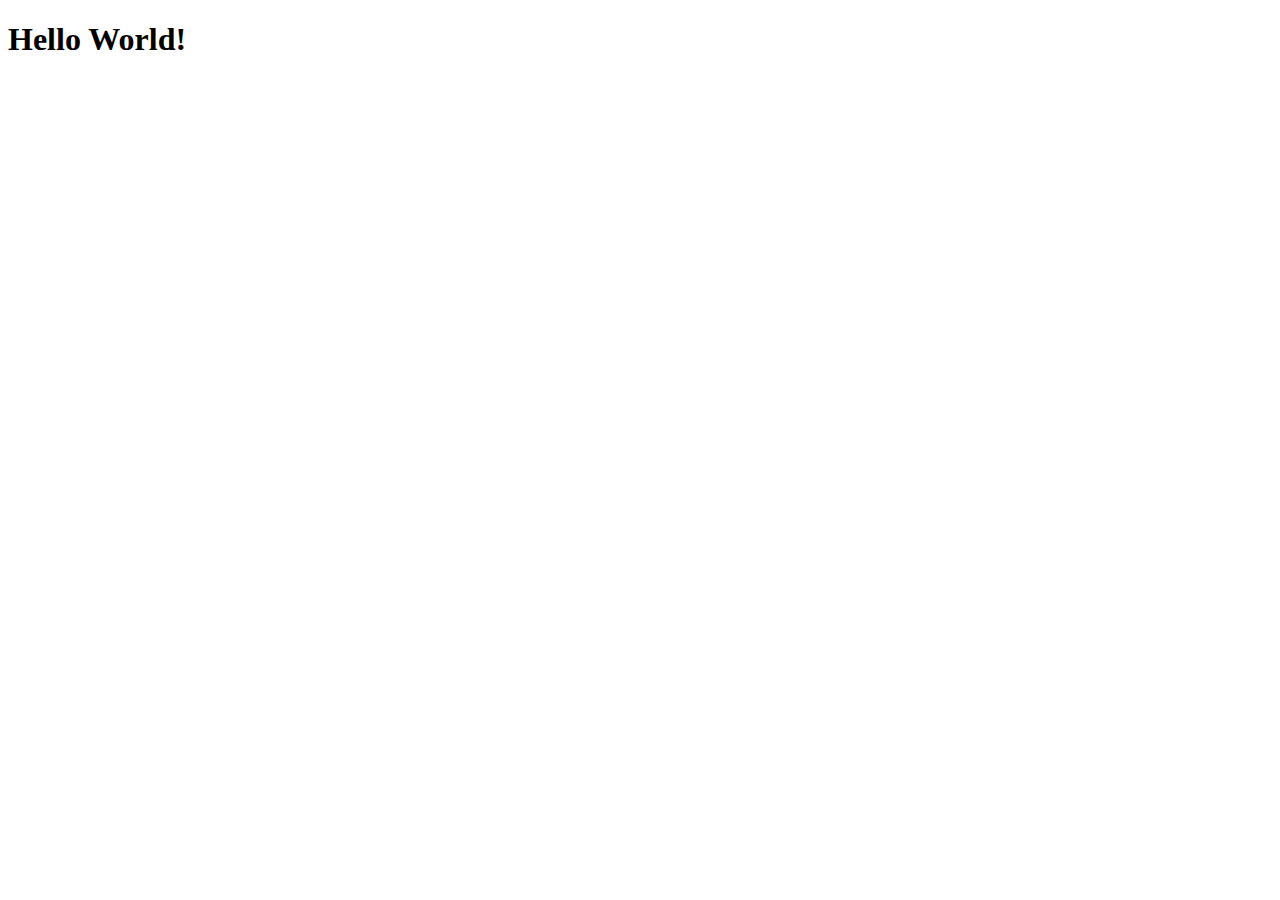
==== src/main/webapp/index.html @ fe64d9cb "second commit" ====
<!DOCTYPE html>
<html>
    <head>
        <title>Start Page</title>
        <meta http-equiv="Content-Type" content="text/html; charset=UTF-8">
    </head>
    <body>
        <h1>Hello World!</h1>
    </body>
</html>
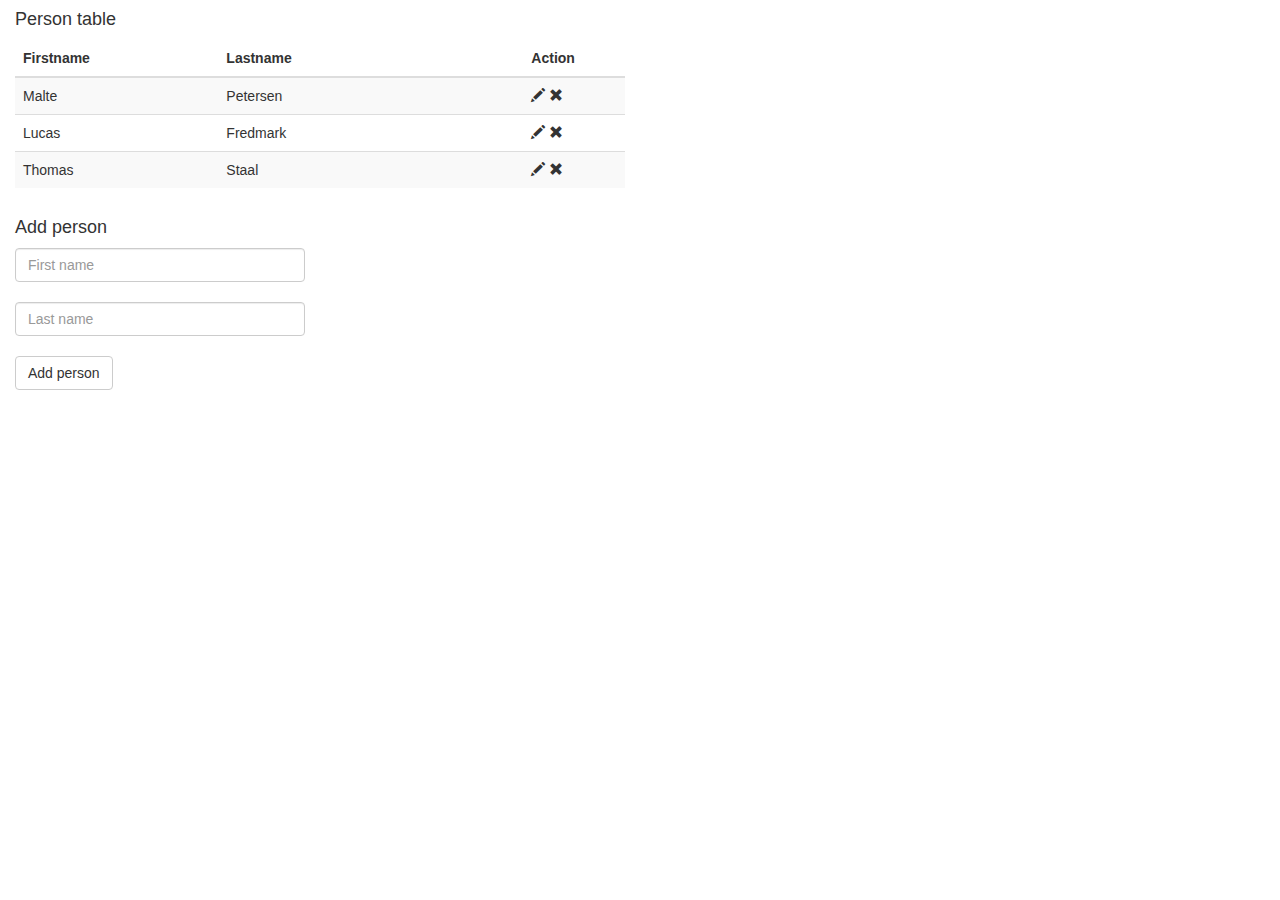
==== commit 27667ab7: "HTML + Bootstrap lavet" ====
--- a/src/main/webapp/index.html
+++ b/src/main/webapp/index.html
@@ -1,10 +1,79 @@
-<!DOCTYPE html>
-<html>
-    <head>
-        <title>Start Page</title>
-        <meta http-equiv="Content-Type" content="text/html; charset=UTF-8">
-    </head>
-    <body>
-        <h1>Hello World!</h1>
-    </body>
-</html>
+<!DOCTYPE html>
+<html>
+    <head>
+        <title>CA2</title>
+        <meta http-equiv="Content-Type" content="text/html; charset=UTF-8">
+        <meta name="viewport" content="width=device-width, initial-scale=1.0">
+        <link rel="stylesheet" href="https://maxcdn.bootstrapcdn.com/bootstrap/3.3.7/css/bootstrap.min.css">
+        <script src="https://ajax.googleapis.com/ajax/libs/jquery/1.12.4/jquery.min.js"></script>
+        <script src="https://maxcdn.bootstrapcdn.com/bootstrap/3.3.7/js/bootstrap.min.js"></script>
+        <link rel="stylesheet" href="css/style.css">
+    </head>
+    <body>
+        <div class="container-fluid">
+            <div class="row">
+                <div class="col-md-6">
+                    <h4>Person table</h4>
+                    <table class="table table-striped">
+                        <thead>
+                            <tr>
+                                <th class="col-md-4">Firstname</th>
+                                <th class="col-md-6">Lastname</th>
+                                <th class="col-md-2">Action</th>
+                            </tr>
+                        </thead>
+                        <tr>
+                            <td>Malte</td>
+                            <td>Petersen</td>
+                            <td>
+                                <div class="glyphicon glyphicon-pencil" id="edit_person"></div>
+                                <div class="glyphicon glyphicon-remove" id="remove_person"></div>
+                            </td>
+                        </tr>
+                        <tr>
+                            <td>Lucas</td>
+                            <td>Fredmark</td>
+                            <td>
+                                <div class="glyphicon glyphicon-pencil" id="edit_person"></div>
+                                <div class="glyphicon glyphicon-remove" id="remove_person"></div>
+                            </td>
+                        </tr>
+                        <tr>
+                            <td>Thomas</td>
+                            <td>Staal</td>
+                            <td>
+                                <div class="glyphicon glyphicon-pencil" id="edit_person"></div>
+                                <div class="glyphicon glyphicon-remove" id="remove_person"></div>
+                            </td>
+                        </tr>
+                    </table>
+                </div>
+                <div class="col-md-4 hidden"> <!-- Vises kun når en person bliver edited -->
+                    <h4>Edit person</h4> 
+                    <form id="edit_person_form" class="form-horizontal">
+                        <input type="text" class="form-control" id="new_first_name" placeholder="First name" value="old value">
+                        <br>
+                        <input type="text" class="form-control" id="new_last_name" placeholder="Last name" value="old value">
+                        <br>
+                        <button type="submit" class="btn btn-default" id="edit_person">Submit changes</button>
+                    </form>
+                </div>
+            </div>
+            <div class="row">
+                <div class="col-md-3">
+                    <h4>Add person</h4>
+                    <form id="add_person_form" class="form-horizontal">
+                        <input type="text" class="form-control" id="first_name" placeholder="First name">
+                        <br>
+                        <input type="text" class="form-control" id="last_name" placeholder="Last name">
+                        <br>
+                        <button type="submit" class="btn btn-default" id="add_person">Add person</button>
+                    </form>
+                </div>
+            </div>
+            
+        </div>
+        
+    <script src="js/main.js" type="text/javascript"></script>
+    </body>
+</html>
--- a/src/main/webapp/css/style.css
+++ b/src/main/webapp/css/style.css
@@ -0,0 +1 @@
+
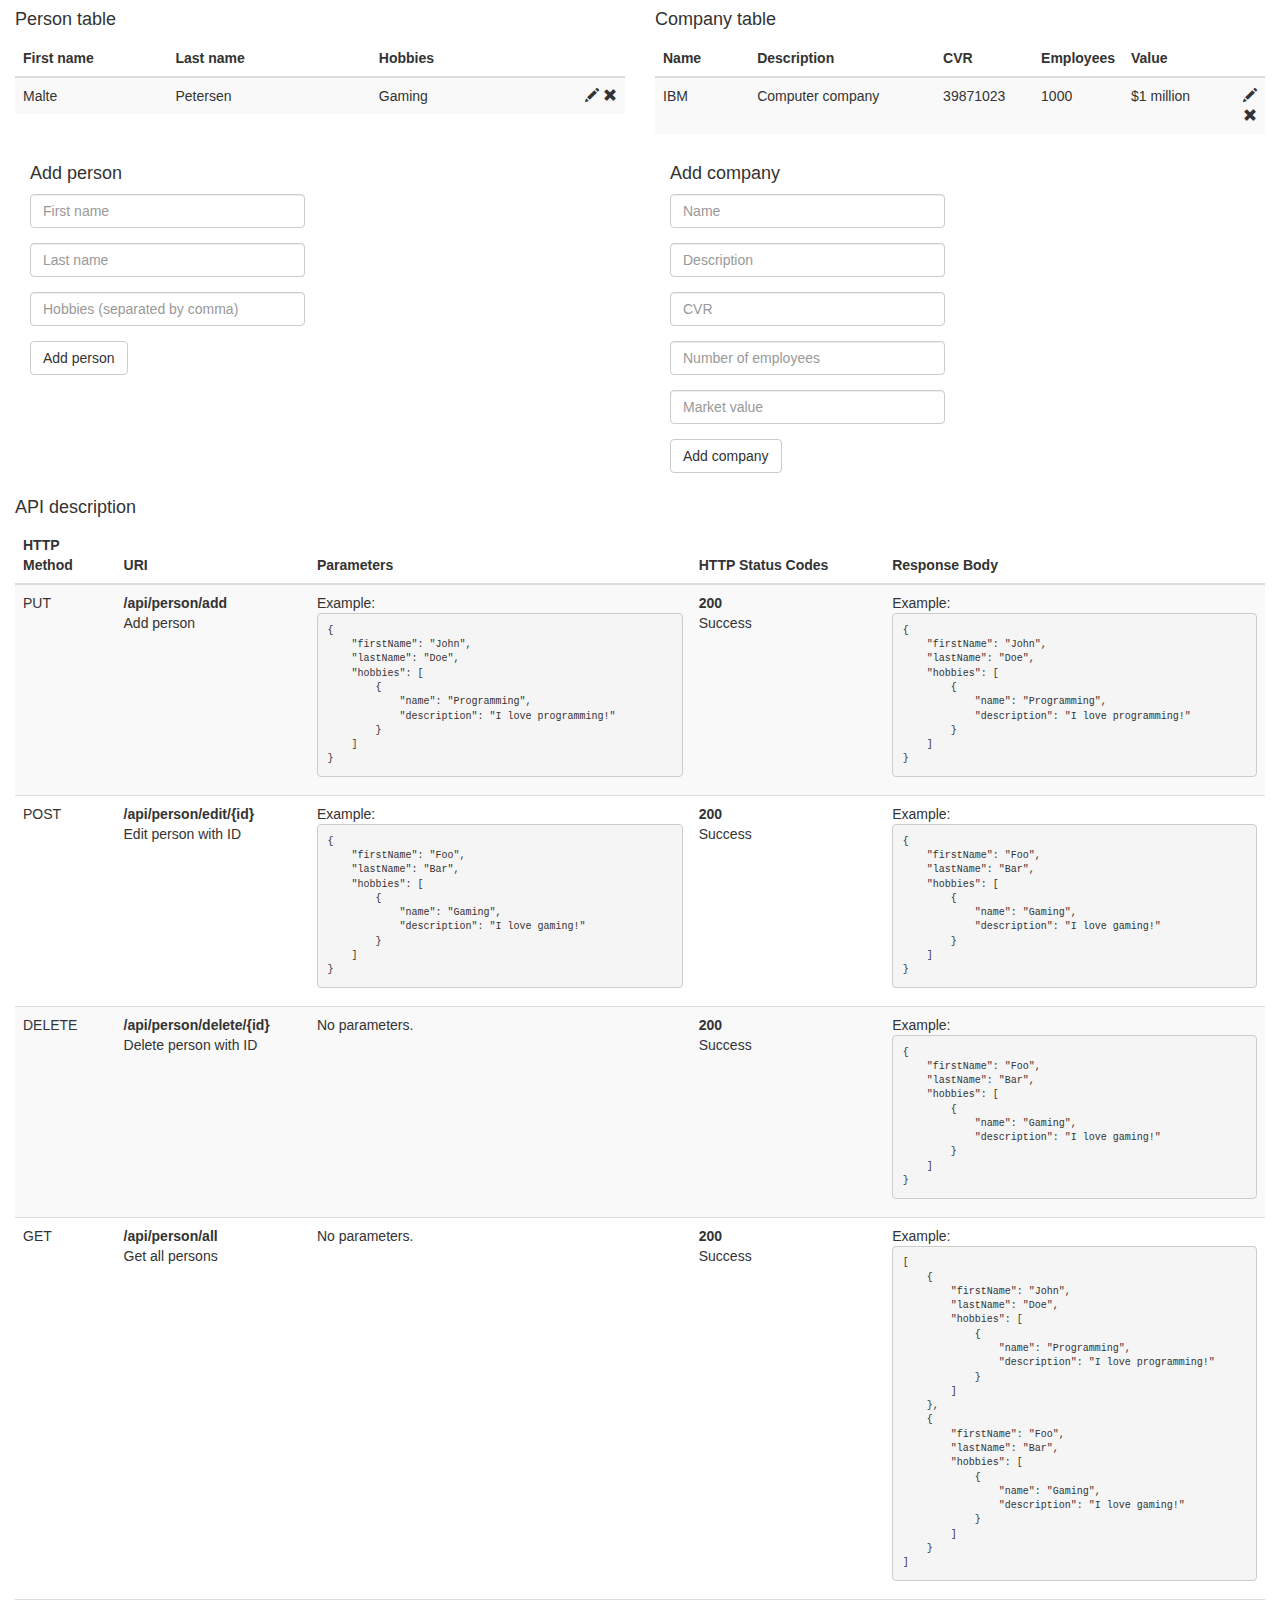
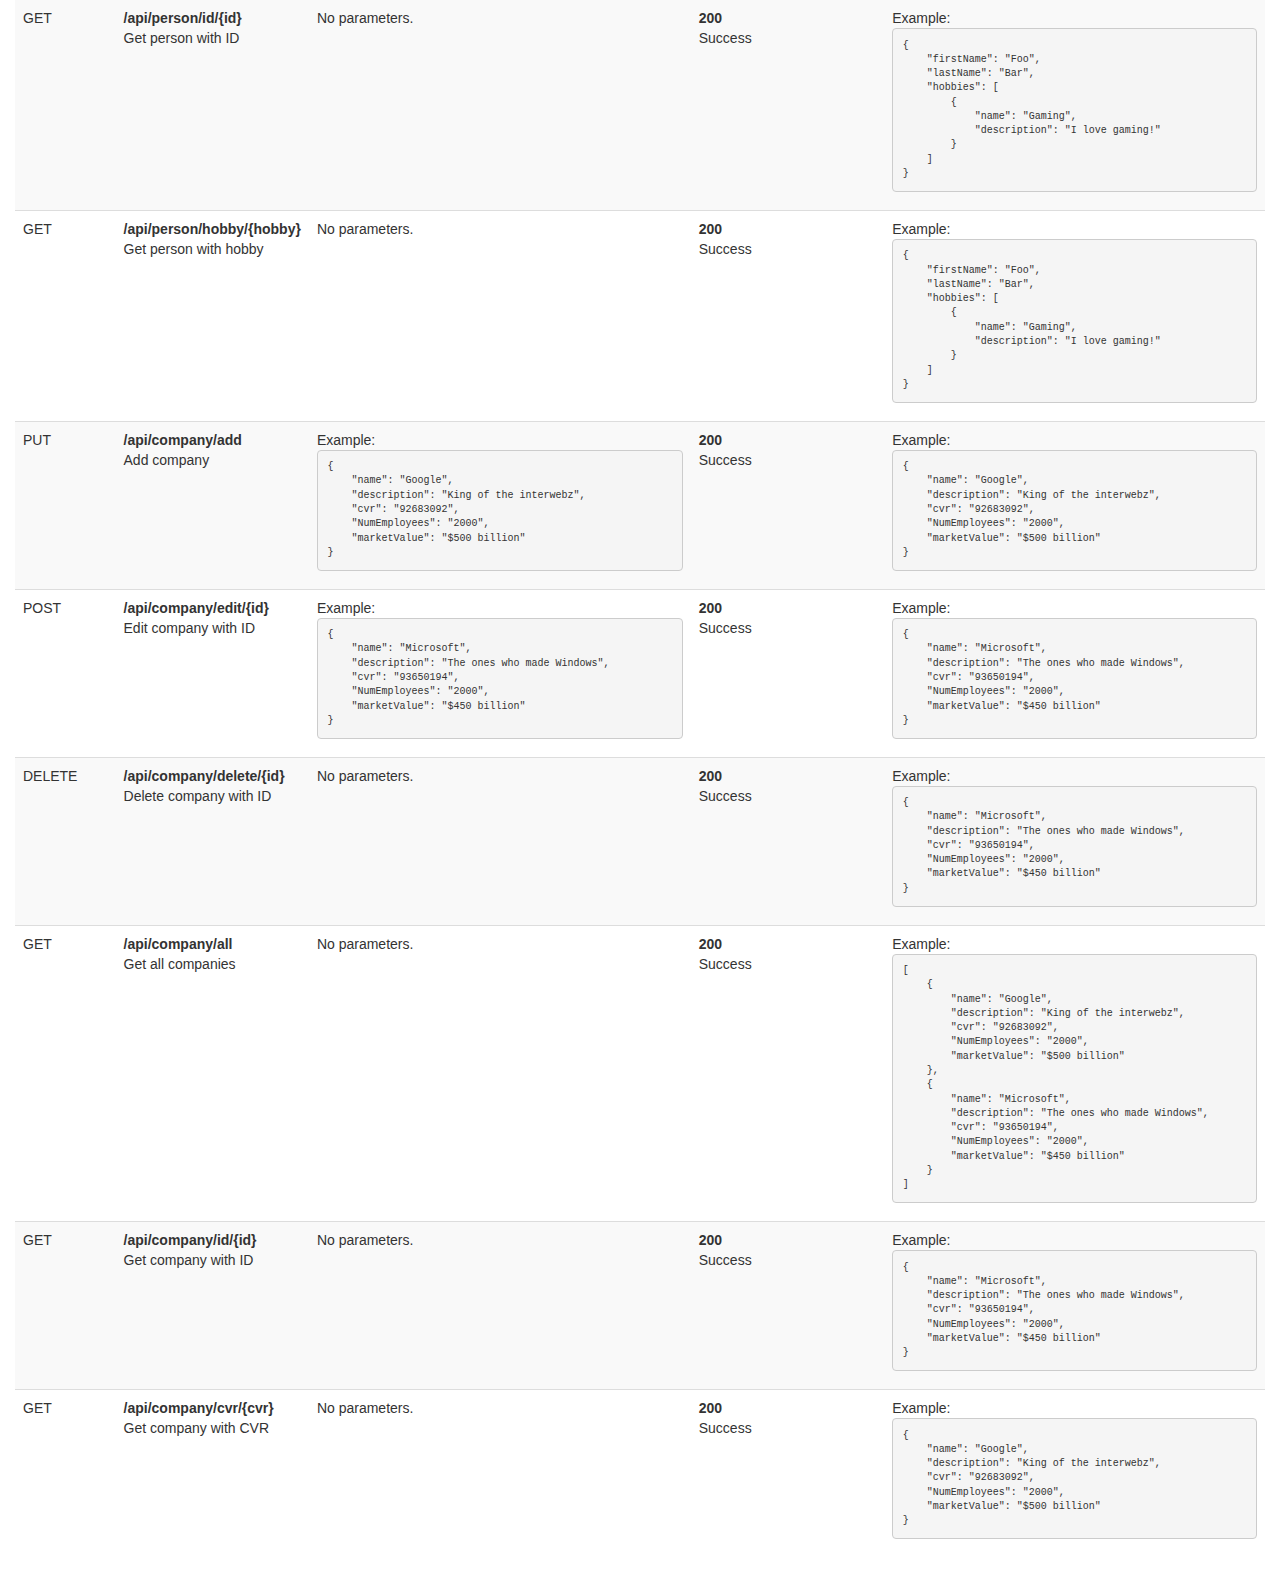
==== commit e88b19d1: "added documentation for REST API" ====
--- a/src/main/webapp/index.html
+++ b/src/main/webapp/index.html
@@ -17,63 +17,542 @@
                     <table class="table table-striped">
                         <thead>
                             <tr>
-                                <th class="col-md-4">Firstname</th>
-                                <th class="col-md-6">Lastname</th>
-                                <th class="col-md-2">Action</th>
+                                <th class="col-md-3">First name</th>
+                                <th class="col-md-4">Last name</th>
+                                <th class="col-md-4">Hobbies</th>
+                                <th class="col-md-1"></th>
                             </tr>
                         </thead>
                         <tr>
                             <td>Malte</td>
                             <td>Petersen</td>
-                            <td>
-                                <div class="glyphicon glyphicon-pencil" id="edit_person"></div>
-                                <div class="glyphicon glyphicon-remove" id="remove_person"></div>
-                            </td>
-                        </tr>
-                        <tr>
-                            <td>Lucas</td>
-                            <td>Fredmark</td>
-                            <td>
-                                <div class="glyphicon glyphicon-pencil" id="edit_person"></div>
-                                <div class="glyphicon glyphicon-remove" id="remove_person"></div>
-                            </td>
-                        </tr>
-                        <tr>
-                            <td>Thomas</td>
-                            <td>Staal</td>
-                            <td>
-                                <div class="glyphicon glyphicon-pencil" id="edit_person"></div>
-                                <div class="glyphicon glyphicon-remove" id="remove_person"></div>
+                            <td>Gaming</td>
+                            <td class="text-right">
+                                <div class="edit_person glyphicon glyphicon-pencil"></div>
+                                <div class="remove_person glyphicon glyphicon-remove"></div>
                             </td>
                         </tr>
                     </table>
                 </div>
-                <div class="col-md-4 hidden"> <!-- Vises kun når en person bliver edited -->
-                    <h4>Edit person</h4> 
-                    <form id="edit_person_form" class="form-horizontal">
-                        <input type="text" class="form-control" id="new_first_name" placeholder="First name" value="old value">
-                        <br>
-                        <input type="text" class="form-control" id="new_last_name" placeholder="Last name" value="old value">
-                        <br>
-                        <button type="submit" class="btn btn-default" id="edit_person">Submit changes</button>
-                    </form>
+                <div class="col-md-6">
+                    <h4>Company table</h4>
+                    <table class="table table-striped">
+                        <thead>
+                            <tr>
+                                <th class="col-md-2">Name</th>
+                                <th class="col-md-4">Description</th>
+                                <th class="col-md-2">CVR</th>
+                                <th class="col-md-1">Employees</th>
+                                <th class="col-md-2">Value</th>
+                                <th class="col-md-1"></th>
+                            </tr>
+                        </thead>
+                        <tr>
+                            <td>IBM</td>
+                            <td>Computer company</td>
+                            <td>39871023</td>
+                            <td>1000</td>
+                            <td>$1 million</td>
+                            <td class="text-right">
+                                <div class="edit_company glyphicon glyphicon-pencil"></div>
+                                <div class="remove_company glyphicon glyphicon-remove"></div>
+                            </td>
+                        </tr>
+                    </table>
                 </div>
             </div>
             <div class="row">
-                <div class="col-md-3">
-                    <h4>Add person</h4>
-                    <form id="add_person_form" class="form-horizontal">
-                        <input type="text" class="form-control" id="first_name" placeholder="First name">
-                        <br>
-                        <input type="text" class="form-control" id="last_name" placeholder="Last name">
-                        <br>
-                        <button type="submit" class="btn btn-default" id="add_person">Add person</button>
-                    </form>
+                <div class="col-md-6">
+                    <div class="col-md-6">
+                        <h4>Add person</h4>
+                        <form id="add_person_form">
+                            <div class="form-group">
+                                <input type="text" class="form-control" id="person_firstname_add" placeholder="First name">
+                            </div>
+                            <div class="form-group">
+                                <input type="text" class="form-control" id="person_lastname_add" placeholder="Last name">
+                            </div>
+                            <div class="form-group">
+                                <input type="text" class="form-control" id="person_hobbies_add" placeholder="Hobbies (separated by comma)">
+                            </div>
+                            <div class="form-group">
+                                <button type="submit" class="btn btn-default">Add person</button>
+                            </div>
+                        </form>
+                    </div>
+                    <div class="col-md-6 hidden"> <!-- Vises kun når en person bliver edited -->
+                        <h4>Edit person</h4>
+                        <form id="edit_person_form">
+                            <div class="form-group">
+                                <input type="text" class="form-control" id="person_firstname_edit" placeholder="First name">
+                            </div>
+                            <div class="form-group">
+                                <input type="text" class="form-control" id="person_lastname_edit" placeholder="Last name">
+                            </div>
+                            <div class="form-group">
+                                <input type="text" class="form-control" id="person_hobbies_edit" placeholder="Hobbies (separated by comma)">
+                            </div>
+                            <div class="form-group">
+                                <button type="submit" class="btn btn-default">Submit changes</button>
+                            </div>
+                        </form>
+                    </div>
+                </div>
+                <div class="col-md-6">
+                    <div class="col-md-6">
+                        <h4>Add company</h4>
+                        <form id="add_company_form">
+                            <div class="form-group">
+                                <input type="text" class="form-control" id="company_name_add" placeholder="Name">
+                            </div>
+                            <div class="form-group">
+                                <input type="text" class="form-control" id="company_desc_add" placeholder="Description">
+                            </div>
+                            <div class="form-group">
+                                <input type="text" class="form-control" id="company_cvr_add" placeholder="CVR">
+                            </div>
+                            <div class="form-group">
+                                <input type="text" class="form-control" id="company_empl_add" placeholder="Number of employees">
+                            </div>
+                            <div class="form-group">
+                                <input type="text" class="form-control" id="company_value_add" placeholder="Market value">
+                            </div>
+                            <div class="form-group">
+                                <button type="submit" class="btn btn-default">Add company</button>
+                            </div>
+                        </form>
+                    </div>
+                    <div class="col-md-6 hidden"> <!-- Vises kun når en company bliver edited -->
+                        <h4>Edit company</h4>
+                        <form id="edit_company_form">
+                            <div class="form-group">
+                                <input type="text" class="form-control" id="company_name_edit" placeholder="Name">
+                            </div>
+                            <div class="form-group">
+                                <input type="text" class="form-control" id="company_desc_edit" placeholder="Description">
+                            </div>
+                            <div class="form-group">
+                                <input type="text" class="form-control" id="company_cvr_edit" placeholder="CVR">
+                            </div>
+                            <div class="form-group">
+                                <input type="text" class="form-control" id="company_empl_edit" placeholder="Number of employees">
+                            </div>
+                            <div class="form-group">
+                                <input type="text" class="form-control" id="company_value_edit" placeholder="Market value">
+                            </div>
+                            <div class="form-group">
+                                <button type="submit" class="btn btn-default">Submit changes</button>
+                            </div>
+                        </form>
+                    </div>
                 </div>
             </div>
-            
+            <h4>API description</h4>
+            <table class="table table-striped">
+                <thead>
+                    <tr>
+                        <th class="col-md-1">HTTP Method</th>
+                        <th class="col-md-1">URI</th>
+                        <th class="col-md-4">Parameters</th>
+                        <th class="col-md-2">HTTP Status Codes</th>
+                        <th class="col-md-4">Response Body</th>
+                    </tr>
+                </thead>
+                <tr>
+                    <td>PUT</td>
+                    <td>
+                        <dl>
+                            <dt>/api/person/add</dt>
+                            <dd>Add person</dd>
+                        </dl>
+                    </td>
+                    <td>
+                        Example:
+                        <pre><code>{
+    "firstName": "John",
+    "lastName": "Doe",
+    "hobbies": [
+        {
+            "name": "Programming",
+            "description": "I love programming!"
+        }
+    ]
+}</code></pre>
+                    </td>
+                    <td>
+                        <dl>
+                            <dt>200</dt>
+                            <dd>Success</dd>
+                        </dl>
+                    </td>
+                    <td>
+                        Example:
+                        <pre><code>{
+    "firstName": "John",
+    "lastName": "Doe",
+    "hobbies": [
+        {
+            "name": "Programming",
+            "description": "I love programming!"
+        }
+    ]
+}</code></pre>
+                    </td>
+                </tr>
+                <tr>
+                    <td>POST</td>
+                    <td>
+                        <dl>
+                            <dt>/api/person/edit/{id}</dt>
+                            <dd>Edit person with ID</dd>
+                        </dl>
+                    </td>
+                    <td>
+                        Example:
+                        <pre><code>{
+    "firstName": "Foo",
+    "lastName": "Bar",
+    "hobbies": [
+        {
+            "name": "Gaming",
+            "description": "I love gaming!"
+        }
+    ]
+}</code></pre>
+                    </td>
+                    <td>
+                        <dl>
+                            <dt>200</dt>
+                            <dd>Success</dd>
+                        </dl>
+                    </td>
+                    <td>
+                        Example:
+                        <pre><code>{
+    "firstName": "Foo",
+    "lastName": "Bar",
+    "hobbies": [
+        {
+            "name": "Gaming",
+            "description": "I love gaming!"
+        }
+    ]
+}</code></pre>
+                    </td>
+                </tr>
+                <tr>
+                    <td>DELETE</td>
+                    <td>
+                        <dl>
+                            <dt>/api/person/delete/{id}</dt>
+                            <dd>Delete person with ID</dd>
+                        </dl>
+                    </td>
+                    <td>No parameters.</td>
+                    <td>
+                        <dl>
+                            <dt>200</dt>
+                            <dd>Success</dd>
+                        </dl>
+                    </td>
+                    <td>
+                        Example:
+                        <pre><code>{
+    "firstName": "Foo",
+    "lastName": "Bar",
+    "hobbies": [
+        {
+            "name": "Gaming",
+            "description": "I love gaming!"
+        }
+    ]
+}</code></pre>
+                    </td>
+                </tr>
+                <tr>
+                    <td>GET</td>
+                    <td>
+                        <dl>
+                            <dt>/api/person/all</dt>
+                            <dd>Get all persons</dd>
+                        </dl>
+                    </td>
+                    <td>No parameters.</td>
+                    <td>
+                        <dl>
+                            <dt>200</dt>
+                            <dd>Success</dd>
+                        </dl>
+                    </td>
+                    <td>
+                        Example:
+                        <pre><code>[
+    {
+        "firstName": "John",
+        "lastName": "Doe",
+        "hobbies": [
+            {
+                "name": "Programming",
+                "description": "I love programming!"
+            }
+        ]
+    },
+    {
+        "firstName": "Foo",
+        "lastName": "Bar",
+        "hobbies": [
+            {
+                "name": "Gaming",
+                "description": "I love gaming!"
+            }
+        ]
+    }
+]</code></pre>
+                    </td>
+                </tr>
+                <tr>
+                    <td>GET</td>
+                    <td>
+                        <dl>
+                            <dt>/api/person/id/{id}</dt>
+                            <dd>Get person with ID</dd>
+                        </dl>
+                    </td>
+                    <td>No parameters.</td>
+                    <td>
+                        <dl>
+                            <dt>200</dt>
+                            <dd>Success</dd>
+                        </dl>
+                    </td>
+                    <td>
+                        Example:
+                        <pre><code>{
+    "firstName": "Foo",
+    "lastName": "Bar",
+    "hobbies": [
+        {
+            "name": "Gaming",
+            "description": "I love gaming!"
+        }
+    ]
+}</code></pre>
+                    </td>
+                </tr>
+                <tr>
+                    <td>GET</td>
+                    <td>
+                        <dl>
+                            <dt>/api/person/hobby/{hobby}</dt>
+                            <dd>Get person with hobby</dd>
+                        </dl>
+                    </td>
+                    <td>No parameters.</td>
+                    <td>
+                        <dl>
+                            <dt>200</dt>
+                            <dd>Success</dd>
+                        </dl>
+                    </td>
+                    <td>
+                        Example:
+                        <pre><code>{
+    "firstName": "Foo",
+    "lastName": "Bar",
+    "hobbies": [
+        {
+            "name": "Gaming",
+            "description": "I love gaming!"
+        }
+    ]
+}</code></pre>
+                    </td>
+                </tr>
+                <tr>
+                    <td>PUT</td>
+                    <td>
+                        <dl>
+                            <dt>/api/company/add</dt>
+                            <dd>Add company</dd>
+                        </dl>
+                    </td>
+                    <td>
+                        Example:
+                        <pre><code>{
+    "name": "Google",
+    "description": "King of the interwebz",
+    "cvr": "92683092",
+    "NumEmployees": "2000",
+    "marketValue": "$500 billion"
+}</code></pre>
+                    </td>
+                    <td>
+                        <dl>
+                            <dt>200</dt>
+                            <dd>Success</dd>
+                        </dl>
+                    </td>
+                    <td>
+                        Example:
+                        <pre><code>{
+    "name": "Google",
+    "description": "King of the interwebz",
+    "cvr": "92683092",
+    "NumEmployees": "2000",
+    "marketValue": "$500 billion"
+}</code></pre>
+                    </td>
+                </tr>
+                <tr>
+                    <td>POST</td>
+                    <td>
+                        <dl>
+                            <dt>/api/company/edit/{id}</dt>
+                            <dd>Edit company with ID</dd>
+                        </dl>
+                    </td>
+                    <td>
+                        Example:
+                        <pre><code>{
+    "name": "Microsoft",
+    "description": "The ones who made Windows",
+    "cvr": "93650194",
+    "NumEmployees": "2000",
+    "marketValue": "$450 billion"
+}</code></pre>
+                    </td>
+                    <td>
+                        <dl>
+                            <dt>200</dt>
+                            <dd>Success</dd>
+                        </dl>
+                    </td>
+                    <td>
+                        Example:
+                        <pre><code>{
+    "name": "Microsoft",
+    "description": "The ones who made Windows",
+    "cvr": "93650194",
+    "NumEmployees": "2000",
+    "marketValue": "$450 billion"
+}</code></pre>
+                    </td>
+                </tr>
+                <tr>
+                    <td>DELETE</td>
+                    <td>
+                        <dl>
+                            <dt>/api/company/delete/{id}</dt>
+                            <dd>Delete company with ID</dd>
+                        </dl>
+                    </td>
+                    <td>No parameters.</td>
+                    <td>
+                        <dl>
+                            <dt>200</dt>
+                            <dd>Success</dd>
+                        </dl>
+                    </td>
+                    <td>
+                        Example:
+                        <pre><code>{
+    "name": "Microsoft",
+    "description": "The ones who made Windows",
+    "cvr": "93650194",
+    "NumEmployees": "2000",
+    "marketValue": "$450 billion"
+}</code></pre>
+                    </td>
+                </tr>
+                <tr>
+                    <td>GET</td>
+                    <td>
+                        <dl>
+                            <dt>/api/company/all</dt>
+                            <dd>Get all companies</dd>
+                        </dl>
+                    </td>
+                    <td>No parameters.</td>
+                    <td>
+                        <dl>
+                            <dt>200</dt>
+                            <dd>Success</dd>
+                        </dl>
+                    </td>
+                    <td>
+                        Example:
+                        <pre><code>[
+    {
+        "name": "Google",
+        "description": "King of the interwebz",
+        "cvr": "92683092",
+        "NumEmployees": "2000",
+        "marketValue": "$500 billion"
+    },
+    {
+        "name": "Microsoft",
+        "description": "The ones who made Windows",
+        "cvr": "93650194",
+        "NumEmployees": "2000",
+        "marketValue": "$450 billion"
+    }
+]</code></pre>
+                    </td>
+                </tr>
+                <tr>
+                    <td>GET</td>
+                    <td>
+                        <dl>
+                            <dt>/api/company/id/{id}</dt>
+                            <dd>Get company with ID</dd>
+                        </dl>
+                    </td>
+                    <td>No parameters.</td>
+                    <td>
+                        <dl>
+                            <dt>200</dt>
+                            <dd>Success</dd>
+                        </dl>
+                    </td>
+                    <td>
+                        Example:
+                        <pre><code>{
+    "name": "Microsoft",
+    "description": "The ones who made Windows",
+    "cvr": "93650194",
+    "NumEmployees": "2000",
+    "marketValue": "$450 billion"
+}</code></pre>
+                    </td>
+                </tr>
+                <tr>
+                    <td>GET</td>
+                    <td>
+                        <dl>
+                            <dt>/api/company/cvr/{cvr}</dt>
+                            <dd>Get company with CVR</dd>
+                        </dl>
+                    </td>
+                    <td>No parameters.</td>
+                    <td>
+                        <dl>
+                            <dt>200</dt>
+                            <dd>Success</dd>
+                        </dl>
+                    </td>
+                    <td>
+                        Example:
+                        <pre><code>{
+    "name": "Google",
+    "description": "King of the interwebz",
+    "cvr": "92683092",
+    "NumEmployees": "2000",
+    "marketValue": "$500 billion"
+}</code></pre>
+                    </td>
+                </tr>
+            </table>
         </div>
-        
-    <script src="js/main.js" type="text/javascript"></script>
+        <script src="js/main.js" type="text/javascript"></script>
     </body>
 </html>
--- a/src/main/webapp/css/style.css
+++ b/src/main/webapp/css/style.css
@@ -1 +1,3 @@
-
+pre {
+    font-size: 10px;
+}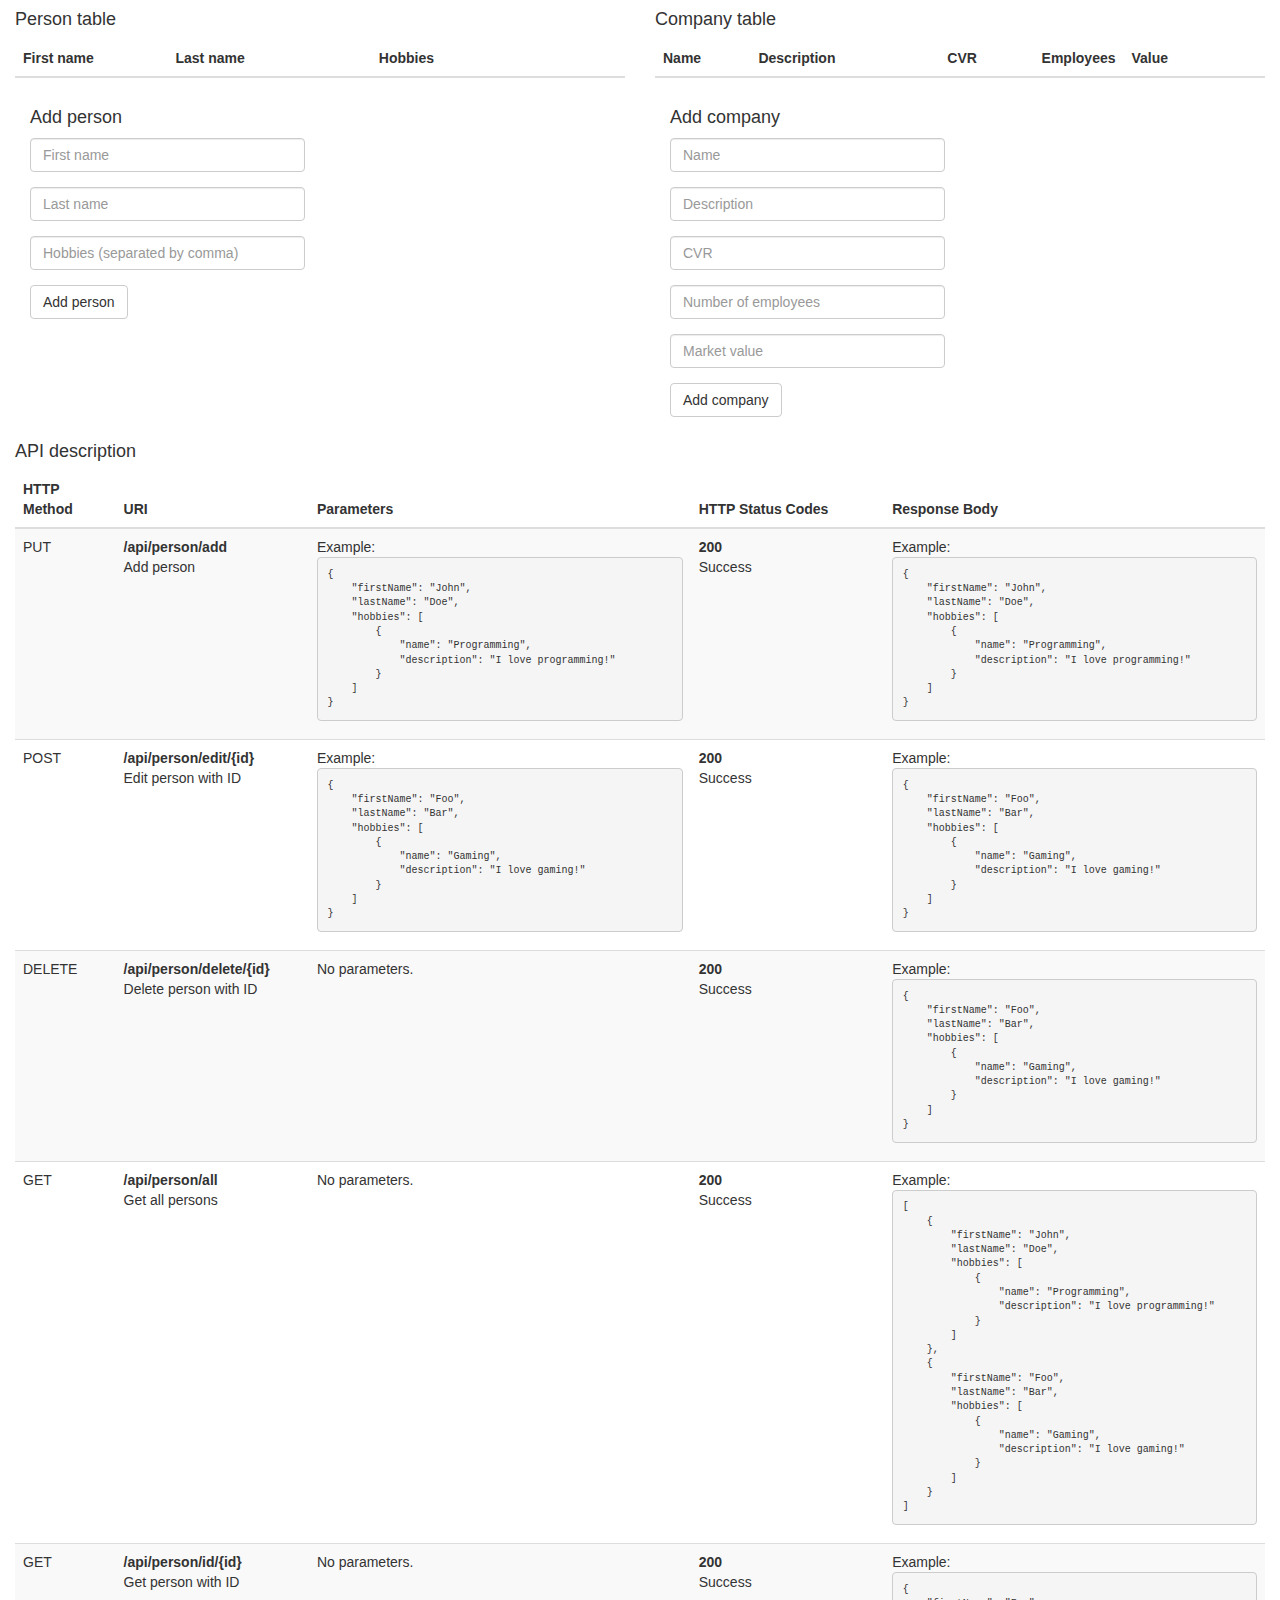
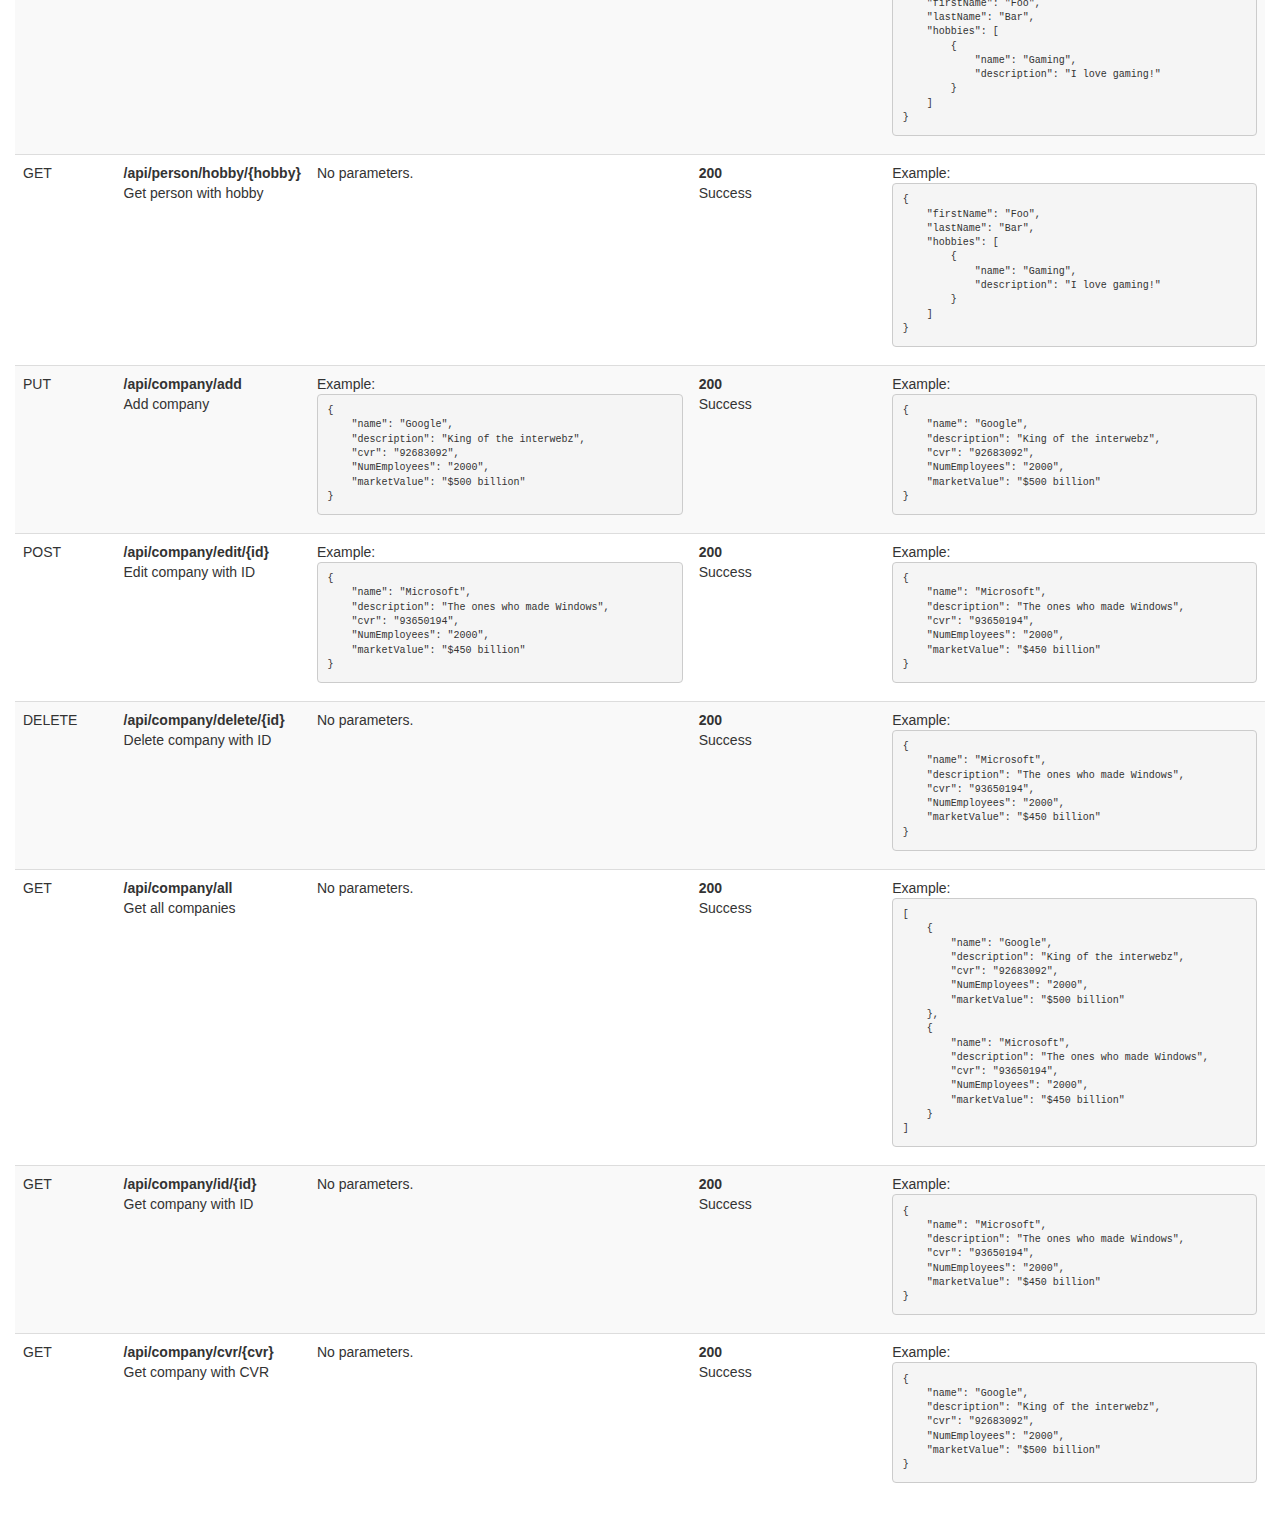
==== commit 3ce4778f: "frontend AJAX requests for REST API" ====
--- a/src/main/webapp/index.html
+++ b/src/main/webapp/index.html
@@ -14,7 +14,7 @@
             <div class="row">
                 <div class="col-md-6">
                     <h4>Person table</h4>
-                    <table class="table table-striped">
+                    <table id="person-table" class="table table-striped">
                         <thead>
                             <tr>
                                 <th class="col-md-3">First name</th>
@@ -23,20 +23,11 @@
                                 <th class="col-md-1"></th>
                             </tr>
                         </thead>
-                        <tr>
-                            <td>Malte</td>
-                            <td>Petersen</td>
-                            <td>Gaming</td>
-                            <td class="text-right">
-                                <div class="edit_person glyphicon glyphicon-pencil"></div>
-                                <div class="remove_person glyphicon glyphicon-remove"></div>
-                            </td>
-                        </tr>
                     </table>
                 </div>
                 <div class="col-md-6">
                     <h4>Company table</h4>
-                    <table class="table table-striped">
+                    <table id="company-table" class="table table-striped">
                         <thead>
                             <tr>
                                 <th class="col-md-2">Name</th>
@@ -47,17 +38,6 @@
                                 <th class="col-md-1"></th>
                             </tr>
                         </thead>
-                        <tr>
-                            <td>IBM</td>
-                            <td>Computer company</td>
-                            <td>39871023</td>
-                            <td>1000</td>
-                            <td>$1 million</td>
-                            <td class="text-right">
-                                <div class="edit_company glyphicon glyphicon-pencil"></div>
-                                <div class="remove_company glyphicon glyphicon-remove"></div>
-                            </td>
-                        </tr>
                     </table>
                 </div>
             </div>
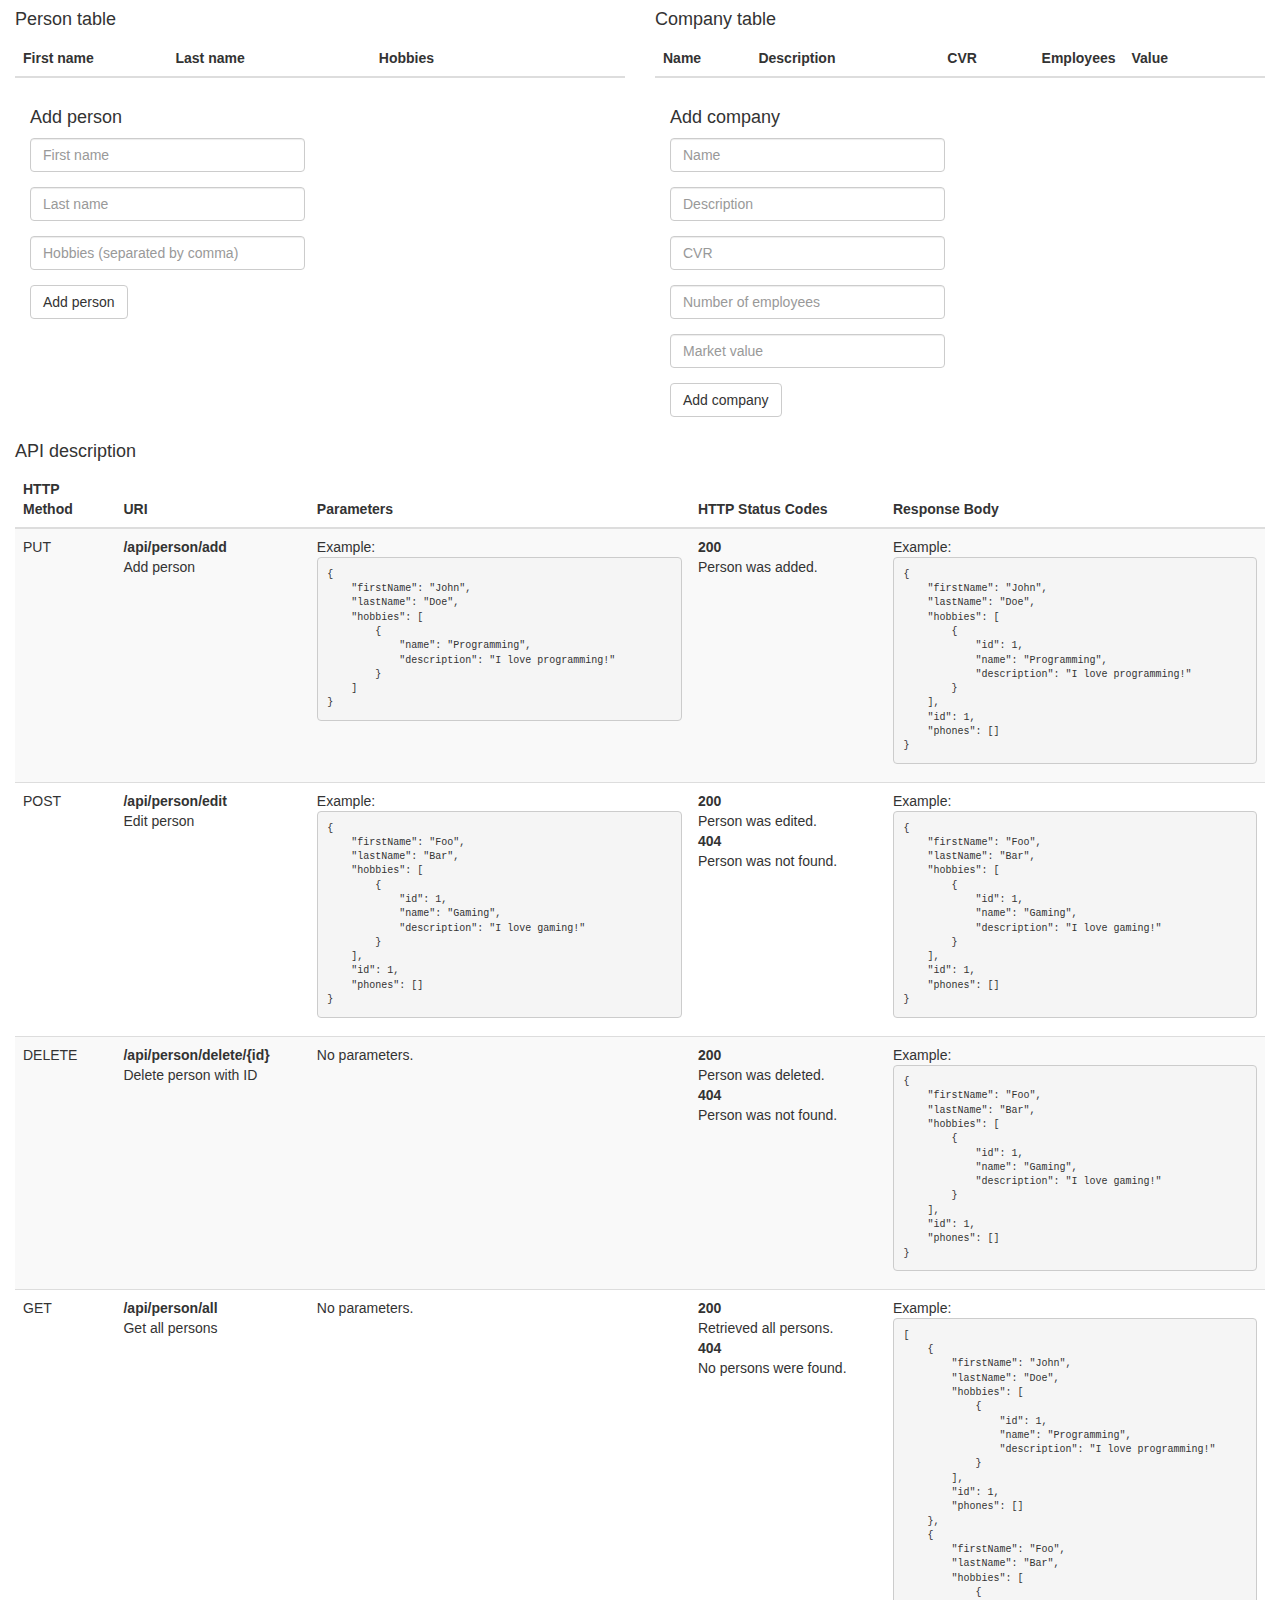
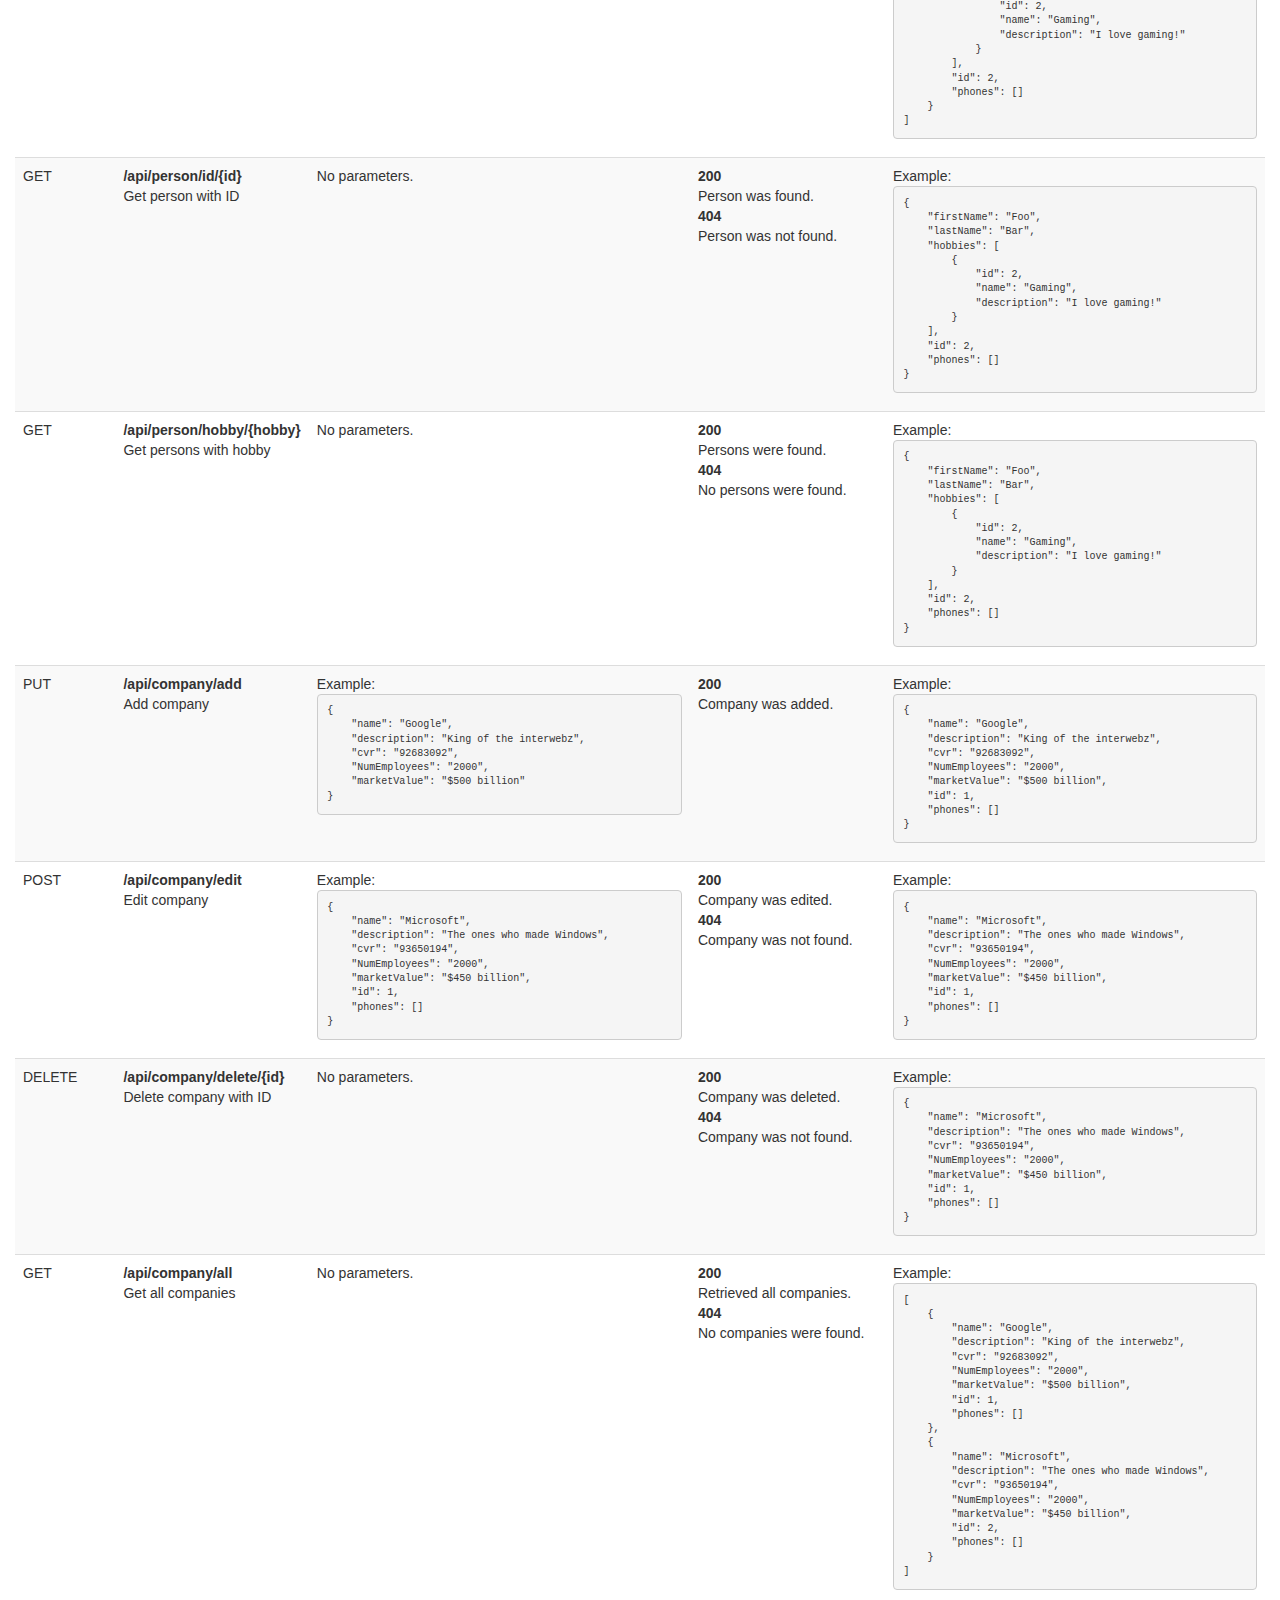
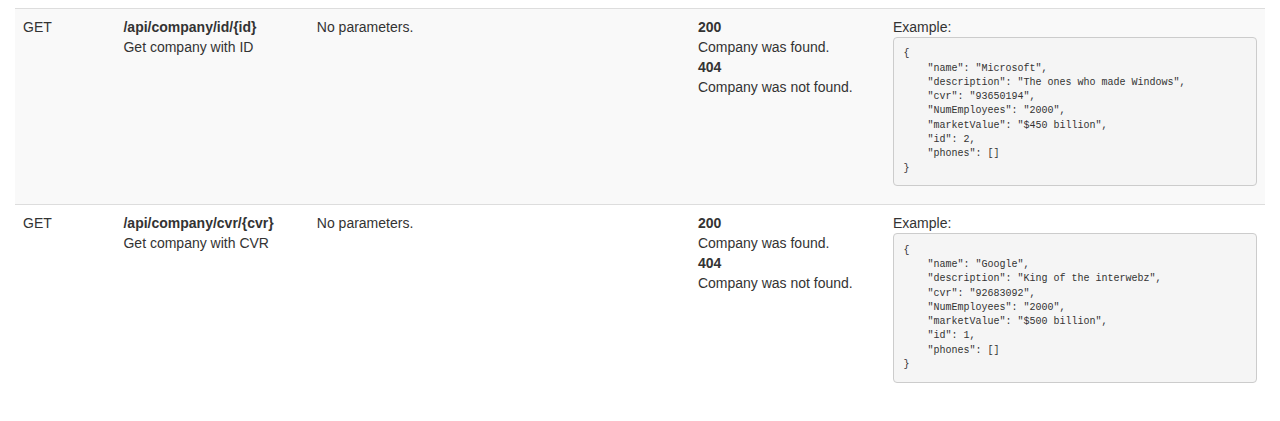
==== commit cba0a950: "stuff" ====
--- a/src/main/webapp/index.html
+++ b/src/main/webapp/index.html
@@ -45,32 +45,32 @@
                 <div class="col-md-6">
                     <div class="col-md-6">
                         <h4>Add person</h4>
-                        <form id="add_person_form">
-                            <div class="form-group">
-                                <input type="text" class="form-control" id="person_firstname_add" placeholder="First name">
-                            </div>
-                            <div class="form-group">
-                                <input type="text" class="form-control" id="person_lastname_add" placeholder="Last name">
-                            </div>
-                            <div class="form-group">
-                                <input type="text" class="form-control" id="person_hobbies_add" placeholder="Hobbies (separated by comma)">
+                        <form id="addPerson">
+                            <div class="form-group">
+                                <input type="text" class="form-control" name="firstName" placeholder="First name">
+                            </div>
+                            <div class="form-group">
+                                <input type="text" class="form-control" name="lastName" placeholder="Last name">
+                            </div>
+                            <div class="form-group">
+                                <input type="text" class="form-control" name="hobbies" placeholder="Hobbies (separated by comma)">
                             </div>
                             <div class="form-group">
                                 <button type="submit" class="btn btn-default">Add person</button>
                             </div>
                         </form>
                     </div>
-                    <div class="col-md-6 hidden"> <!-- Vises kun når en person bliver edited -->
+                    <div class="col-md-6 hidden">
                         <h4>Edit person</h4>
-                        <form id="edit_person_form">
-                            <div class="form-group">
-                                <input type="text" class="form-control" id="person_firstname_edit" placeholder="First name">
-                            </div>
-                            <div class="form-group">
-                                <input type="text" class="form-control" id="person_lastname_edit" placeholder="Last name">
-                            </div>
-                            <div class="form-group">
-                                <input type="text" class="form-control" id="person_hobbies_edit" placeholder="Hobbies (separated by comma)">
+                        <form id="editPerson">
+                            <div class="form-group">
+                                <input type="text" class="form-control" name="firstName" placeholder="First name">
+                            </div>
+                            <div class="form-group">
+                                <input type="text" class="form-control" name="lastName" placeholder="Last name">
+                            </div>
+                            <div class="form-group">
+                                <input type="text" class="form-control" name="hobbies" placeholder="Hobbies (separated by comma)">
                             </div>
                             <div class="form-group">
                                 <button type="submit" class="btn btn-default">Submit changes</button>
@@ -81,44 +81,44 @@
                 <div class="col-md-6">
                     <div class="col-md-6">
                         <h4>Add company</h4>
-                        <form id="add_company_form">
-                            <div class="form-group">
-                                <input type="text" class="form-control" id="company_name_add" placeholder="Name">
-                            </div>
-                            <div class="form-group">
-                                <input type="text" class="form-control" id="company_desc_add" placeholder="Description">
-                            </div>
-                            <div class="form-group">
-                                <input type="text" class="form-control" id="company_cvr_add" placeholder="CVR">
-                            </div>
-                            <div class="form-group">
-                                <input type="text" class="form-control" id="company_empl_add" placeholder="Number of employees">
-                            </div>
-                            <div class="form-group">
-                                <input type="text" class="form-control" id="company_value_add" placeholder="Market value">
+                        <form id="addCompany">
+                            <div class="form-group">
+                                <input type="text" class="form-control" name="name" placeholder="Name">
+                            </div>
+                            <div class="form-group">
+                                <input type="text" class="form-control" name="description" placeholder="Description">
+                            </div>
+                            <div class="form-group">
+                                <input type="text" class="form-control" name="cvr" placeholder="CVR">
+                            </div>
+                            <div class="form-group">
+                                <input type="text" class="form-control" name="numEmployees" placeholder="Number of employees">
+                            </div>
+                            <div class="form-group">
+                                <input type="text" class="form-control" name="marketValue" placeholder="Market value">
                             </div>
                             <div class="form-group">
                                 <button type="submit" class="btn btn-default">Add company</button>
                             </div>
                         </form>
                     </div>
-                    <div class="col-md-6 hidden"> <!-- Vises kun når en company bliver edited -->
+                    <div class="col-md-6 hidden">
                         <h4>Edit company</h4>
-                        <form id="edit_company_form">
-                            <div class="form-group">
-                                <input type="text" class="form-control" id="company_name_edit" placeholder="Name">
-                            </div>
-                            <div class="form-group">
-                                <input type="text" class="form-control" id="company_desc_edit" placeholder="Description">
-                            </div>
-                            <div class="form-group">
-                                <input type="text" class="form-control" id="company_cvr_edit" placeholder="CVR">
-                            </div>
-                            <div class="form-group">
-                                <input type="text" class="form-control" id="company_empl_edit" placeholder="Number of employees">
-                            </div>
-                            <div class="form-group">
-                                <input type="text" class="form-control" id="company_value_edit" placeholder="Market value">
+                        <form id="editCompany">
+                            <div class="form-group">
+                                <input type="text" class="form-control" name="name" placeholder="Name">
+                            </div>
+                            <div class="form-group">
+                                <input type="text" class="form-control" name="description" placeholder="Description">
+                            </div>
+                            <div class="form-group">
+                                <input type="text" class="form-control" name="cvr" placeholder="CVR">
+                            </div>
+                            <div class="form-group">
+                                <input type="text" class="form-control" name="numEmployees" placeholder="Number of employees">
+                            </div>
+                            <div class="form-group">
+                                <input type="text" class="form-control" name="marketValue" placeholder="Market value">
                             </div>
                             <div class="form-group">
                                 <button type="submit" class="btn btn-default">Submit changes</button>
@@ -162,7 +162,7 @@
                     <td>
                         <dl>
                             <dt>200</dt>
-                            <dd>Success</dd>
+                            <dd>Person was added.</dd>
                         </dl>
                     </td>
                     <td>
@@ -172,10 +172,13 @@
     "lastName": "Doe",
     "hobbies": [
         {
+            "id": 1,
             "name": "Programming",
             "description": "I love programming!"
         }
-    ]
+    ],
+    "id": 1,
+    "phones": []
 }</code></pre>
                     </td>
                 </tr>
@@ -183,8 +186,8 @@
                     <td>POST</td>
                     <td>
                         <dl>
-                            <dt>/api/person/edit/{id}</dt>
-                            <dd>Edit person with ID</dd>
+                            <dt>/api/person/edit</dt>
+                            <dd>Edit person</dd>
                         </dl>
                     </td>
                     <td>
@@ -194,16 +197,21 @@
     "lastName": "Bar",
     "hobbies": [
         {
+            "id": 1,
             "name": "Gaming",
             "description": "I love gaming!"
         }
-    ]
-}</code></pre>
-                    </td>
-                    <td>
-                        <dl>
-                            <dt>200</dt>
-                            <dd>Success</dd>
+    ],
+    "id": 1,
+    "phones": []
+}</code></pre>
+                    </td>
+                    <td>
+                        <dl>
+                            <dt>200</dt>
+                            <dd>Person was edited.</dd>
+                            <dt>404</dt>
+                            <dd>Person was not found.</dd>
                         </dl>
                     </td>
                     <td>
@@ -213,10 +221,13 @@
     "lastName": "Bar",
     "hobbies": [
         {
+            "id": 1,
             "name": "Gaming",
             "description": "I love gaming!"
         }
-    ]
+    ],
+    "id": 1,
+    "phones": []
 }</code></pre>
                     </td>
                 </tr>
@@ -232,7 +243,9 @@
                     <td>
                         <dl>
                             <dt>200</dt>
-                            <dd>Success</dd>
+                            <dd>Person was deleted.</dd>
+                            <dt>404</dt>
+                            <dd>Person was not found.</dd>
                         </dl>
                     </td>
                     <td>
@@ -242,10 +255,13 @@
     "lastName": "Bar",
     "hobbies": [
         {
+            "id": 1,
             "name": "Gaming",
             "description": "I love gaming!"
         }
-    ]
+    ],
+    "id": 1,
+    "phones": []
 }</code></pre>
                     </td>
                 </tr>
@@ -261,7 +277,9 @@
                     <td>
                         <dl>
                             <dt>200</dt>
-                            <dd>Success</dd>
+                            <dd>Retrieved all persons.</dd>
+                            <dt>404</dt>
+                            <dd>No persons were found.</dd>
                         </dl>
                     </td>
                     <td>
@@ -272,20 +290,26 @@
         "lastName": "Doe",
         "hobbies": [
             {
+                "id": 1,
                 "name": "Programming",
                 "description": "I love programming!"
             }
-        ]
+        ],
+        "id": 1,
+        "phones": []
     },
     {
         "firstName": "Foo",
         "lastName": "Bar",
         "hobbies": [
             {
+                "id": 2,
                 "name": "Gaming",
                 "description": "I love gaming!"
             }
-        ]
+        ],
+        "id": 2,
+        "phones": []
     }
 ]</code></pre>
                     </td>
@@ -302,7 +326,9 @@
                     <td>
                         <dl>
                             <dt>200</dt>
-                            <dd>Success</dd>
+                            <dd>Person was found.</dd>
+                            <dt>404</dt>
+                            <dd>Person was not found.</dd>
                         </dl>
                     </td>
                     <td>
@@ -312,10 +338,13 @@
     "lastName": "Bar",
     "hobbies": [
         {
+            "id": 2,
             "name": "Gaming",
             "description": "I love gaming!"
         }
-    ]
+    ],
+    "id": 2,
+    "phones": []
 }</code></pre>
                     </td>
                 </tr>
@@ -324,14 +353,16 @@
                     <td>
                         <dl>
                             <dt>/api/person/hobby/{hobby}</dt>
-                            <dd>Get person with hobby</dd>
-                        </dl>
-                    </td>
-                    <td>No parameters.</td>
-                    <td>
-                        <dl>
-                            <dt>200</dt>
-                            <dd>Success</dd>
+                            <dd>Get persons with hobby</dd>
+                        </dl>
+                    </td>
+                    <td>No parameters.</td>
+                    <td>
+                        <dl>
+                            <dt>200</dt>
+                            <dd>Persons were found.</dd>
+                            <dt>404</dt>
+                            <dd>No persons were found.</dd>
                         </dl>
                     </td>
                     <td>
@@ -341,10 +372,13 @@
     "lastName": "Bar",
     "hobbies": [
         {
+            "id": 2,
             "name": "Gaming",
             "description": "I love gaming!"
         }
-    ]
+    ],
+    "id": 2,
+    "phones": []
 }</code></pre>
                     </td>
                 </tr>
@@ -369,7 +403,7 @@
                     <td>
                         <dl>
                             <dt>200</dt>
-                            <dd>Success</dd>
+                            <dd>Company was added.</dd>
                         </dl>
                     </td>
                     <td>
@@ -379,7 +413,9 @@
     "description": "King of the interwebz",
     "cvr": "92683092",
     "NumEmployees": "2000",
-    "marketValue": "$500 billion"
+    "marketValue": "$500 billion",
+    "id": 1,
+    "phones": []
 }</code></pre>
                     </td>
                 </tr>
@@ -387,8 +423,8 @@
                     <td>POST</td>
                     <td>
                         <dl>
-                            <dt>/api/company/edit/{id}</dt>
-                            <dd>Edit company with ID</dd>
+                            <dt>/api/company/edit</dt>
+                            <dd>Edit company</dd>
                         </dl>
                     </td>
                     <td>
@@ -398,13 +434,17 @@
     "description": "The ones who made Windows",
     "cvr": "93650194",
     "NumEmployees": "2000",
-    "marketValue": "$450 billion"
-}</code></pre>
-                    </td>
-                    <td>
-                        <dl>
-                            <dt>200</dt>
-                            <dd>Success</dd>
+    "marketValue": "$450 billion",
+    "id": 1,
+    "phones": []
+}</code></pre>
+                    </td>
+                    <td>
+                        <dl>
+                            <dt>200</dt>
+                            <dd>Company was edited.</dd>
+                            <dt>404</dt>
+                            <dd>Company was not found.</dd>
                         </dl>
                     </td>
                     <td>
@@ -414,7 +454,9 @@
     "description": "The ones who made Windows",
     "cvr": "93650194",
     "NumEmployees": "2000",
-    "marketValue": "$450 billion"
+    "marketValue": "$450 billion",
+    "id": 1,
+    "phones": []
 }</code></pre>
                     </td>
                 </tr>
@@ -430,7 +472,9 @@
                     <td>
                         <dl>
                             <dt>200</dt>
-                            <dd>Success</dd>
+                            <dd>Company was deleted.</dd>
+                            <dt>404</dt>
+                            <dd>Company was not found.</dd>
                         </dl>
                     </td>
                     <td>
@@ -440,7 +484,9 @@
     "description": "The ones who made Windows",
     "cvr": "93650194",
     "NumEmployees": "2000",
-    "marketValue": "$450 billion"
+    "marketValue": "$450 billion",
+    "id": 1,
+    "phones": []
 }</code></pre>
                     </td>
                 </tr>
@@ -456,7 +502,9 @@
                     <td>
                         <dl>
                             <dt>200</dt>
-                            <dd>Success</dd>
+                            <dd>Retrieved all companies.</dd>
+                            <dt>404</dt>
+                            <dd>No companies were found.</dd>
                         </dl>
                     </td>
                     <td>
@@ -467,14 +515,18 @@
         "description": "King of the interwebz",
         "cvr": "92683092",
         "NumEmployees": "2000",
-        "marketValue": "$500 billion"
+        "marketValue": "$500 billion",
+        "id": 1,
+        "phones": []
     },
     {
         "name": "Microsoft",
         "description": "The ones who made Windows",
         "cvr": "93650194",
         "NumEmployees": "2000",
-        "marketValue": "$450 billion"
+        "marketValue": "$450 billion",
+        "id": 2,
+        "phones": []
     }
 ]</code></pre>
                     </td>
@@ -491,7 +543,9 @@
                     <td>
                         <dl>
                             <dt>200</dt>
-                            <dd>Success</dd>
+                            <dd>Company was found.</dd>
+                            <dt>404</dt>
+                            <dd>Company was not found.</dd>
                         </dl>
                     </td>
                     <td>
@@ -501,7 +555,9 @@
     "description": "The ones who made Windows",
     "cvr": "93650194",
     "NumEmployees": "2000",
-    "marketValue": "$450 billion"
+    "marketValue": "$450 billion",
+    "id": 2,
+    "phones": []
 }</code></pre>
                     </td>
                 </tr>
@@ -517,7 +573,9 @@
                     <td>
                         <dl>
                             <dt>200</dt>
-                            <dd>Success</dd>
+                            <dd>Company was found.</dd>
+                            <dt>404</dt>
+                            <dd>Company was not found.</dd>
                         </dl>
                     </td>
                     <td>
@@ -527,7 +585,9 @@
     "description": "King of the interwebz",
     "cvr": "92683092",
     "NumEmployees": "2000",
-    "marketValue": "$500 billion"
+    "marketValue": "$500 billion",
+    "id": 1,
+    "phones": []
 }</code></pre>
                     </td>
                 </tr>
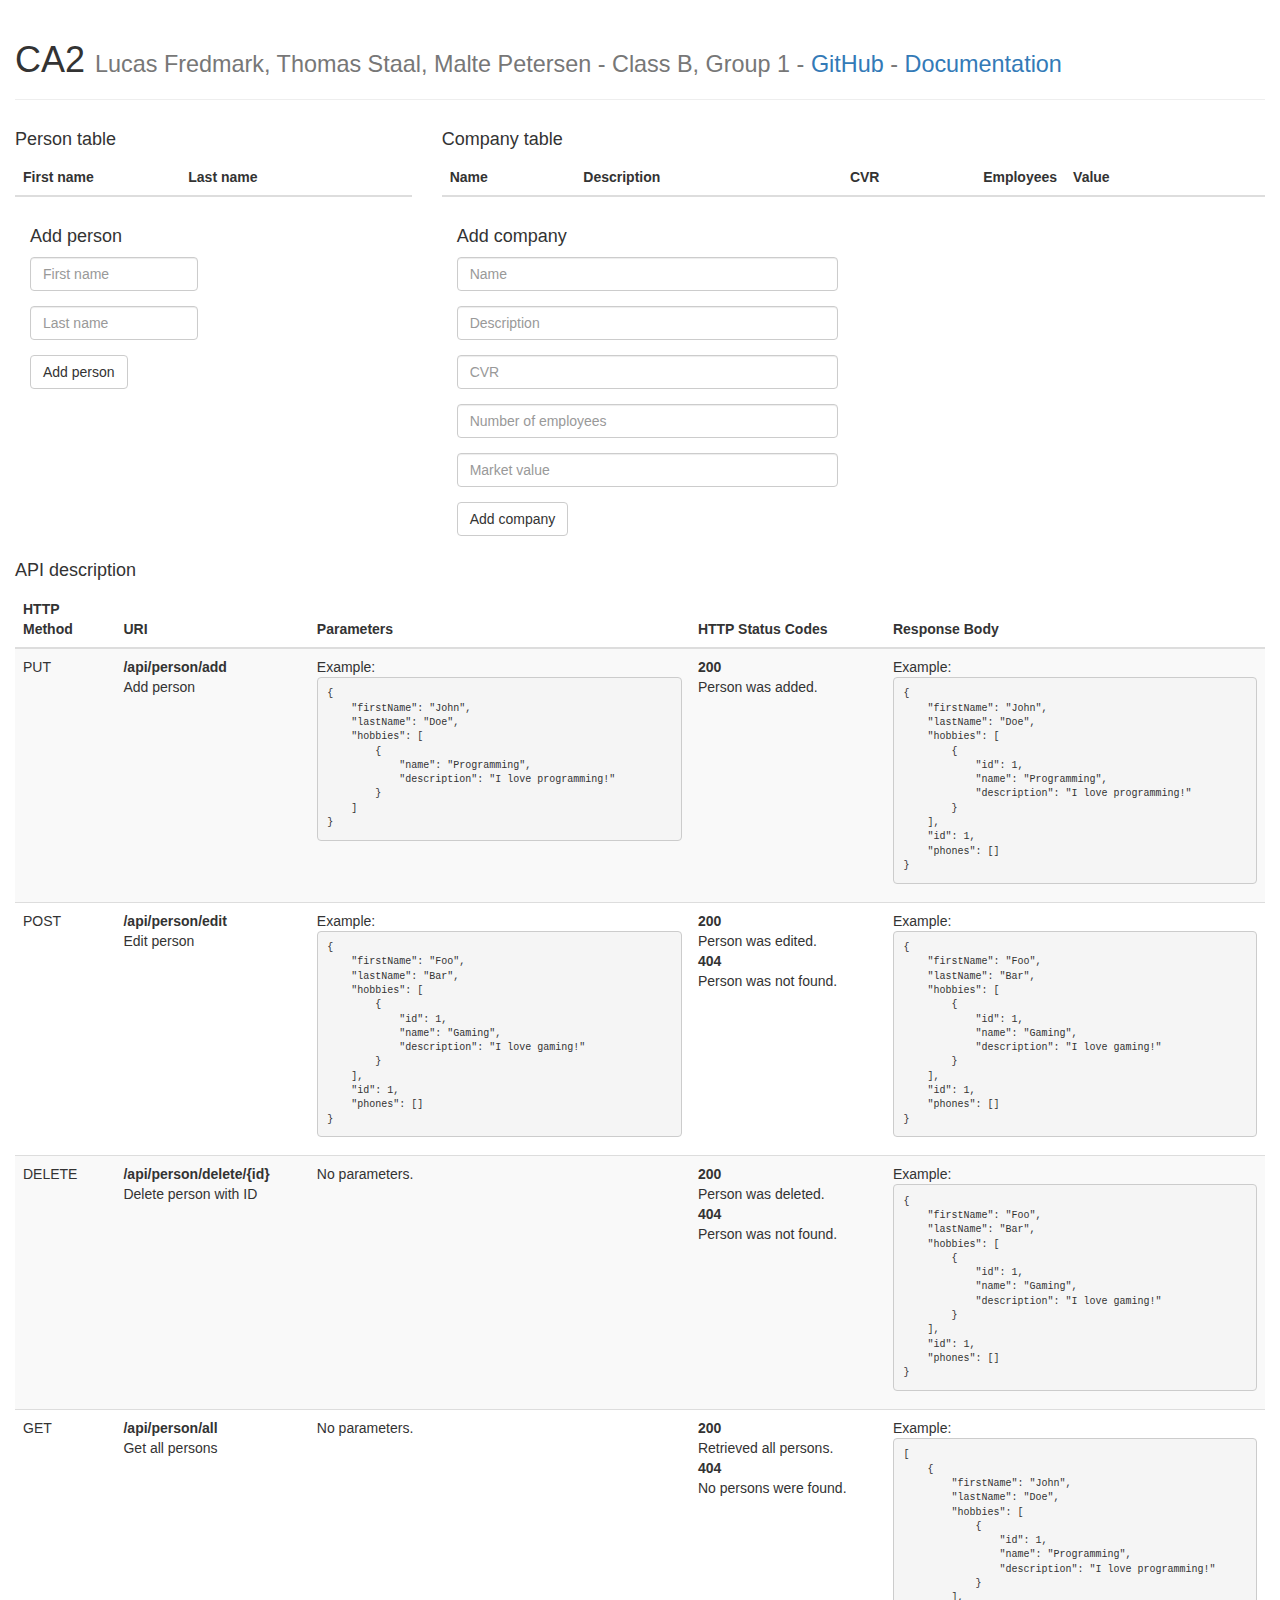
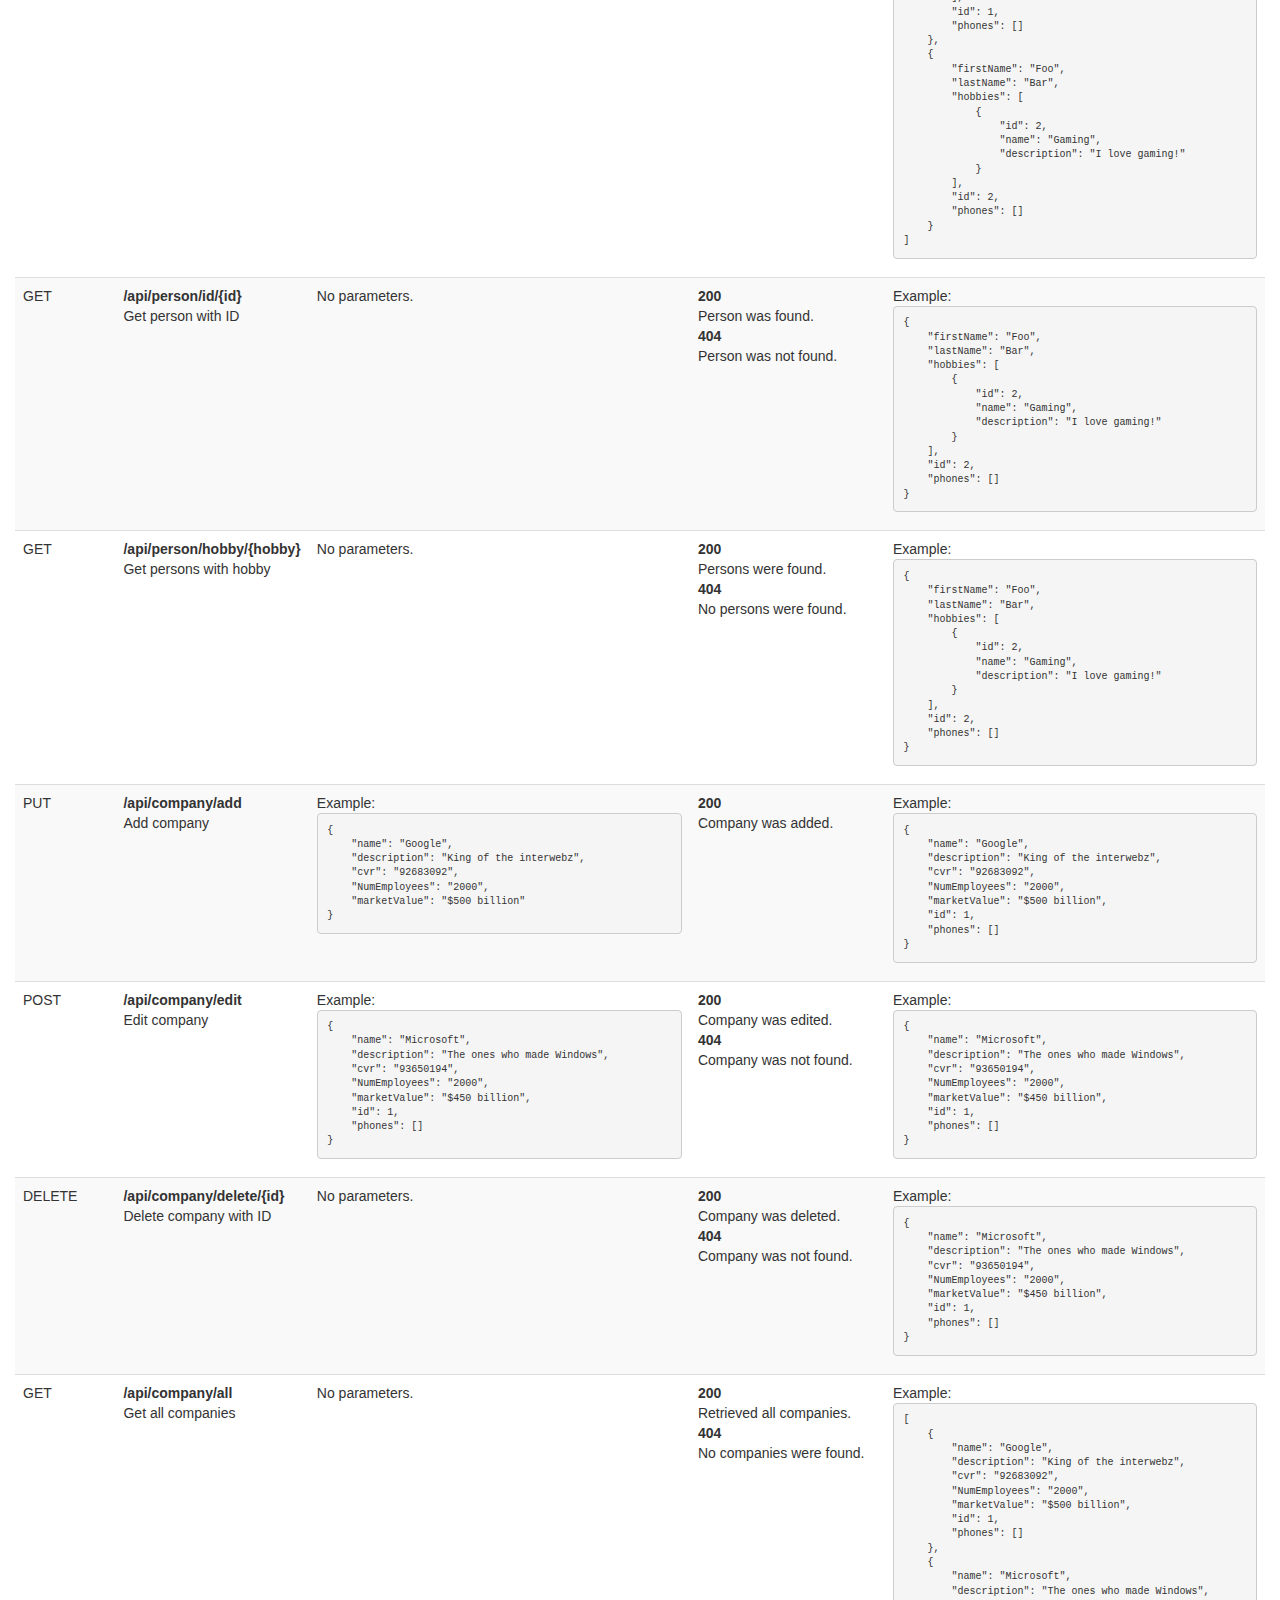
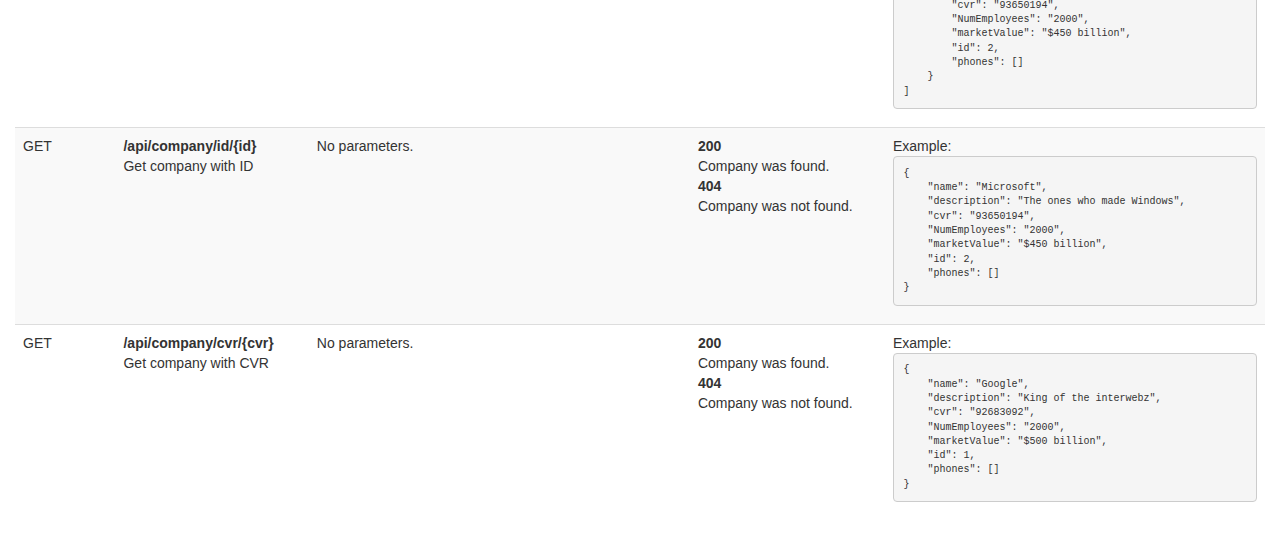
==== commit 3bf34f26: "stuff" ====
--- a/src/main/webapp/index.html
+++ b/src/main/webapp/index.html
@@ -2,32 +2,34 @@
 <html>
     <head>
         <title>CA2</title>
-        <meta http-equiv="Content-Type" content="text/html; charset=UTF-8">
+        <meta charset="UTF-8">
         <meta name="viewport" content="width=device-width, initial-scale=1.0">
         <link rel="stylesheet" href="https://maxcdn.bootstrapcdn.com/bootstrap/3.3.7/css/bootstrap.min.css">
+        <link rel="stylesheet" href="css/style.css">
         <script src="https://ajax.googleapis.com/ajax/libs/jquery/1.12.4/jquery.min.js"></script>
         <script src="https://maxcdn.bootstrapcdn.com/bootstrap/3.3.7/js/bootstrap.min.js"></script>
-        <link rel="stylesheet" href="css/style.css">
     </head>
     <body>
         <div class="container-fluid">
+            <div class="page-header">
+                <h1>CA2 <small>Lucas Fredmark, Thomas Staal, Malte Petersen - Class B, Group 1 - <a href="https://github.com/Staalet/CA2">GitHub</a> - <a href="documentation.html">Documentation</a></small></h1>
+            </div>
             <div class="row">
-                <div class="col-md-6">
+                <div class="col-md-4">
                     <h4>Person table</h4>
-                    <table id="person-table" class="table table-striped">
+                    <table id="personTable" class="table table-striped">
                         <thead>
                             <tr>
-                                <th class="col-md-3">First name</th>
-                                <th class="col-md-4">Last name</th>
-                                <th class="col-md-4">Hobbies</th>
-                                <th class="col-md-1"></th>
+                                <th class="col-md-5">First name</th>
+                                <th class="col-md-5">Last name</th>
+                                <th class="col-md-2"></th>
                             </tr>
                         </thead>
                     </table>
                 </div>
-                <div class="col-md-6">
+                <div class="col-md-8">
                     <h4>Company table</h4>
-                    <table id="company-table" class="table table-striped">
+                    <table id="companyTable" class="table table-striped">
                         <thead>
                             <tr>
                                 <th class="col-md-2">Name</th>
@@ -42,7 +44,7 @@
                 </div>
             </div>
             <div class="row">
-                <div class="col-md-6">
+                <div class="col-md-4">
                     <div class="col-md-6">
                         <h4>Add person</h4>
                         <form id="addPerson">
@@ -51,9 +53,6 @@
                             </div>
                             <div class="form-group">
                                 <input type="text" class="form-control" name="lastName" placeholder="Last name">
-                            </div>
-                            <div class="form-group">
-                                <input type="text" class="form-control" name="hobbies" placeholder="Hobbies (separated by comma)">
                             </div>
                             <div class="form-group">
                                 <button type="submit" class="btn btn-default">Add person</button>
@@ -70,15 +69,12 @@
                                 <input type="text" class="form-control" name="lastName" placeholder="Last name">
                             </div>
                             <div class="form-group">
-                                <input type="text" class="form-control" name="hobbies" placeholder="Hobbies (separated by comma)">
-                            </div>
-                            <div class="form-group">
                                 <button type="submit" class="btn btn-default">Submit changes</button>
                             </div>
                         </form>
                     </div>
                 </div>
-                <div class="col-md-6">
+                <div class="col-md-8">
                     <div class="col-md-6">
                         <h4>Add company</h4>
                         <form id="addCompany">
